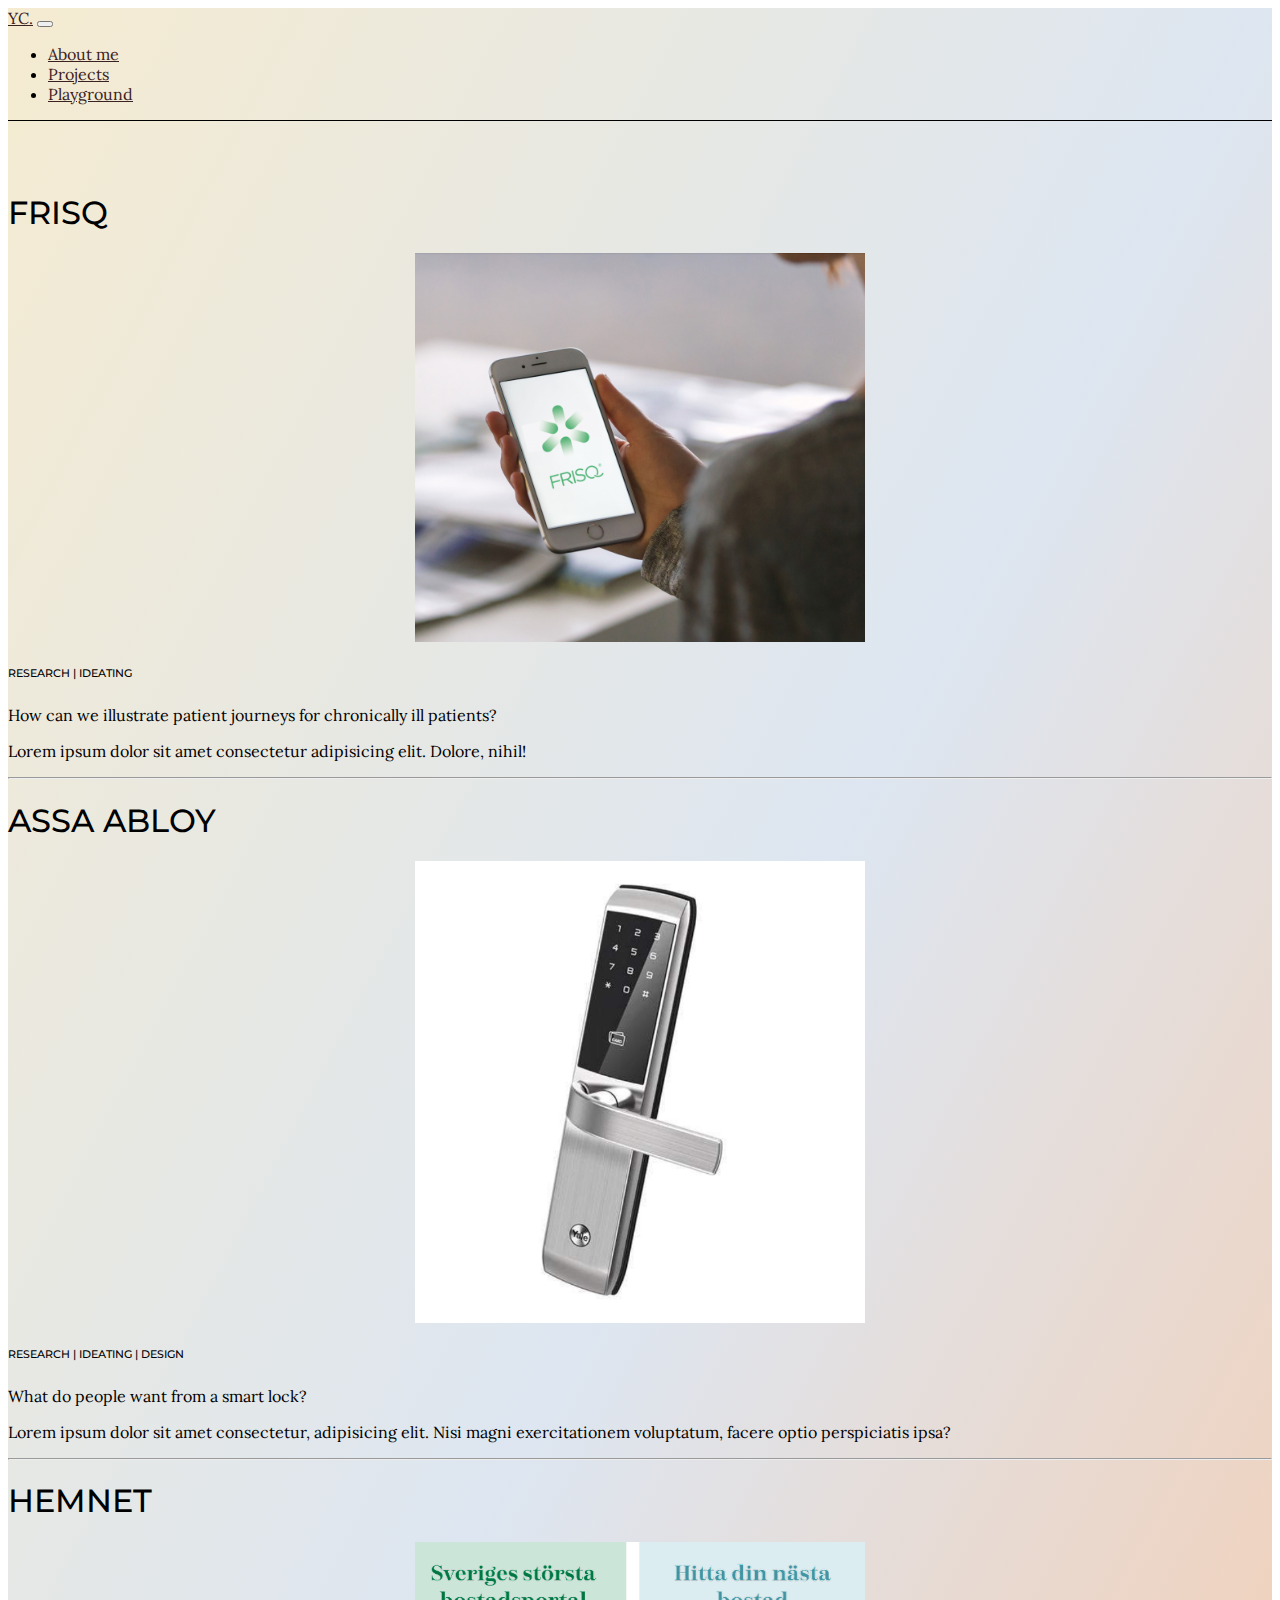
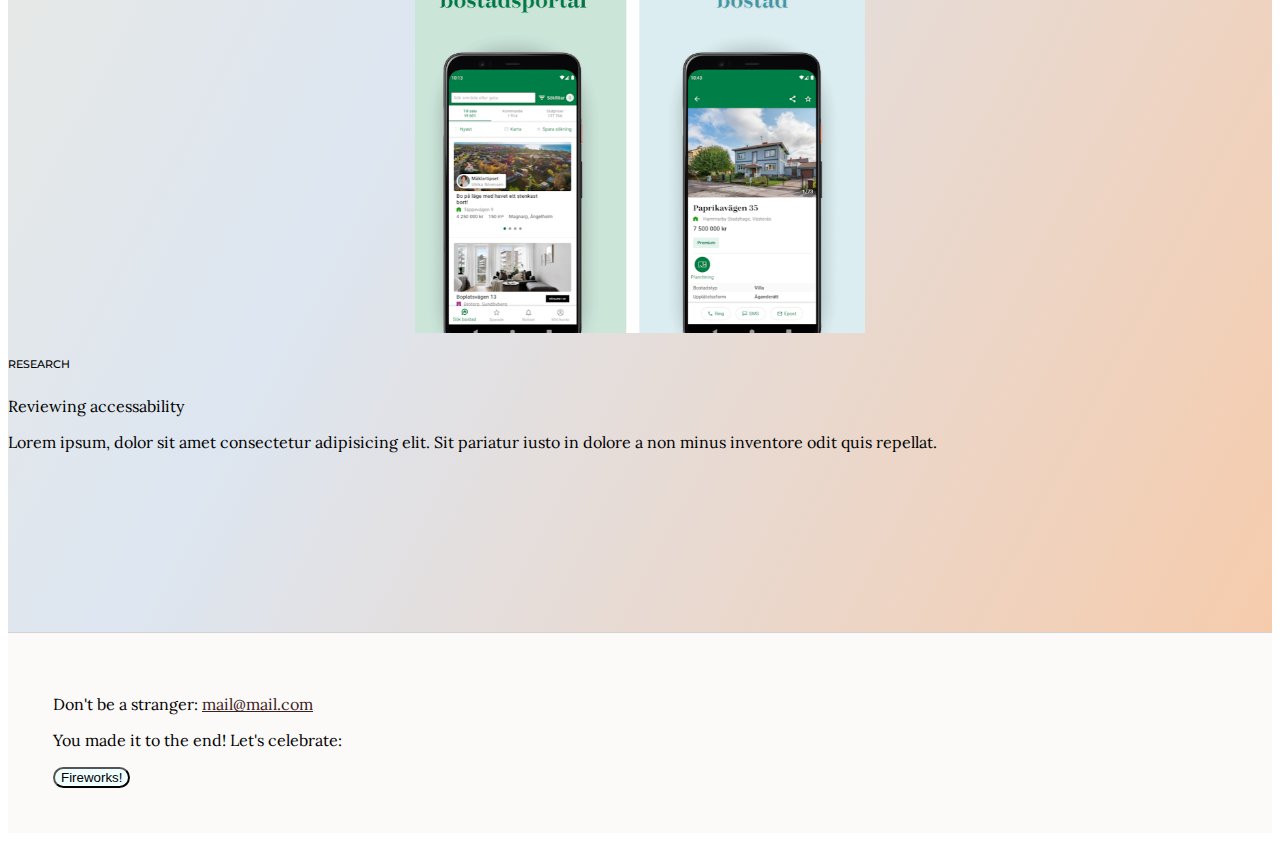
==== projects.html @ 49fa1f66 "init" ====
<!DOCTYPE html>
<html lang="en">

<head>
    <meta charset="UTF-8">
    <meta http-equiv="X-UA-Compatible" content="IE=edge">
    <meta name="viewport" content="width=, initial-scale=1.0">

    <link href="https://cdn.jsdelivr.net/npm/bootstrap@5.1.2/dist/css/bootstrap.min.css" rel="stylesheet"
        integrity="sha384-uWxY/CJNBR+1zjPWmfnSnVxwRheevXITnMqoEIeG1LJrdI0GlVs/9cVSyPYXdcSF" crossorigin="anonymous">
    <link href="stylesheet.css" rel="stylesheet">
    <link href="https://fonts.googleapis.com/css?family=Lora:400,700|Montserrat:300" rel="stylesheet">

    <title>Projects</title>
    <link rel="shortcut icon" type="image" href="Bilder/faviconYC.png" />


</head>

<body>


    <main class="gradientBg">
        <!--navigation-->
        <nav class="navbar sticky-top navbar-light">
            <div class="container-fluid">
                <a class="navbar-brand" href="index.html">YC.</a>
                <button class="navbar-toggler" type="button" data-bs-toggle="collapse"
                    data-bs-target="#navbarSupportedContent" aria-controls="navbarSupportedContent"
                    aria-expanded="false" aria-label="Toggle navigation">
                    <span class="navbar-toggler-icon"></span>
                </button>
                <div class="collapse navbar-collapse" id="navbarSupportedContent">
                    <ul class="navbar-nav ms-auto mb-2 mb-lg-0">
                        <li class="nav-item">
                            <a class="nav-link active" aria-current="page" href="about.html">About me</a>
                        </li>
                        <li class="nav-item">
                            <a class="nav-link" href="projects.html">Projects</a>
                        </li>
                        <li class="nav-item">
                            <a class="nav-link" href="#">Playground</a>
                        </li>
                </div>
            </div>
        </nav>



        <!--content-->
        <div id="hooray">

            <article class="container mb-5" id="firstCase">
                <h1 class="dispaly-3 text-center">Frisq</h1>
                <img src="Bilder/frisq.png" class="img-fluid centerImg mb-4" alt="Frisq app">
                <h6 class="text-center">Research | ideating </h6>
                <p class="lead text-center">How can we illustrate patient journeys for chronically ill patients?</p>
                <p class="textLeft">Lorem ipsum dolor sit amet consectetur adipisicing elit. Dolore, nihil!</p>

            </article>

            <hr />

            <article class="container mb-5" id="secondCase">
                <h1 class="display-3 text-center">Assa Abloy</h1>
                <img src="Bilder/AssaAbloy.png" class="img-fluid centerImg mb-4" alt="Yale Smartlock">
                <h6 class="text-center">Research | ideating | design</h6>
                <p class="lead text-center">What do people want from a smart lock?</p>
                <p class="textLeft">Lorem ipsum dolor sit amet consectetur, adipisicing elit.
                    Nisi magni exercitationem voluptatum, facere optio perspiciatis ipsa?</p>
            </article>

            <hr />

            <article class="container" id="thirdCase">
                <h1 class="display-3 text-center">Hemnet</h1>
                <img src="Bilder/Hemnet.png" class="img-fluid centerImg text-center mb-4" alt="Hemnet app">
                <h6 class="text-center">Research</h6>

                <p class="lead text-center">Reviewing accessability</p>
                <p class="textLeft">Lorem ipsum, dolor sit amet consectetur adipisicing elit.
                    Sit pariatur iusto in dolore a non minus inventore odit quis repellat. </p>
            </article>
        


        <!--footer-->
        <footer class="container-fluid text-center">
            <p>Don't be a stranger: <a href="#">mail@mail.com</a></p>
            <!-- fireworks DOM -->
            <p>You made it to the end! Let's celebrate:</p>
            <button type="button" class="buttonHooray p-2" id="yay" onclick="fireworks()">Fireworks!</button>



        </footer>
    </div>
    </main>


    <script src="script.js"></script>

    <script src="https://cdn.jsdelivr.net/npm/bootstrap@5.1.2/dist/js/bootstrap.bundle.min.js"
        integrity="sha384-kQtW33rZJAHjgefvhyyzcGF3C5TFyBQBA13V1RKPf4uH+bwyzQxZ6CmMZHmNBEfJ"
        crossorigin="anonymous"></script>


</body>

</html>





<!-- assa abloy card <div class="container">
    <div class="row">
        <div class="col-sm-12 text-center">
            <img src="Bilder/AssaAbloy.png" class="img-fluid" alt="Image">
        </div>
    </div>


    <div class="text-center mb-5">
        <h1 class="display-3">Assa Abloy</h1>
        <h6>Research | ideating | design</h6>

        <p class="lead">What do people want from a smart lock?</p>
        <p class="textLeft">Lorem ipsum dolor sit amet consectetur, adipisicing elit.
            Nisi magni exercitationem voluptatum, facere optio perspiciatis ipsa?</p>
        </a>
    </div>
</div>
</div>
---- stylesheet.css ----
/*purple: https://external-content.duckduckgo.com/iu/?u=https%3A%2F%2Fwallpaperaccess.com%2Ffull%2F2641047.gif&f=1&nofb=1   */ 
/*night: https://external-content.duckduckgo.com/iu/?u=http%3A%2F%2Fi.imgur.com%2FRnwnIzX.gif&f=1&nofb=1  */ 
/*city skyline: https://external-content.duckduckgo.com/iu/?u=https%3A%2F%2Flh6.googleusercontent.com%2Fproxy%2FqJ3nQvOwCXHsIdEi_LXACaBOK7dCd8YRojvGXR-1bZjfFfcZk8ohT95aLqhC9dW3GNAEy5X32I6L-UP4nFp9yj41BlnySQuEkGeaHlPjk1mn3hXhrStYwpe2yf7g3j8ik8G5fMBK_0rRa2iQvTqP0tk%3Ds0-d&f=1&nofb=1    */
/*blue/pink sky: https://external-content.duckduckgo.com/iu/?u=https%3A%2F%2Fimages-wixmp-ed30a86b8c4ca887773594c2.wixmp.com%2Ff%2Fc87d20d4-1cbe-42ae-b191-cc629a5b5a73%2Fdboq3yo-39e2d1f9-502e-489f-94ba-3f12cee5ffa1.gif%3Ftoken%3DeyJ0eXAiOiJKV1QiLCJhbGciOiJIUzI1NiJ9.[base64].1CSMTsa2L6Vqw4-WKZAWyCtv5GScUlXPeDJuDAjHsGg&f=1&nofb=1    */
/*blue slow shimmers: https://external-content.duckduckgo.com/iu/?u=https%3A%2F%2Fcdn.shopify.com%2Fs%2Ffiles%2F1%2F2554%2F4076%2Fproducts%2FPolydust_HD_GIF_2048x2048.gif%3Fv%3D1527378767&f=1&nofb=1    */
/*confetti: https://external-content.duckduckgo.com/iu/?u=https%3A%2F%2Fmedia2.giphy.com%2Fmedia%2Fjof1Ck9hcZIOlQyzDL%2Fsource.gif&f=1&nofb=1    */ 

header {
    background: linear-gradient(rgba(37, 37, 37, 0.1), rgba(212, 211, 211, 0.6)), url("Bilder/bgMain.webp");
    background-size: cover;
    background-color: (to bottom right, rgb(245, 235, 209) , rgb(221, 230, 241), rgb(248, 201, 166));    
}

body {
    font-family: 'Lora', serif;
}

.gradientBg {
    background-image: linear-gradient(to bottom right, rgb(245, 235, 209) , rgb(221, 230, 241), rgb(248, 201, 166));

}

h1, h2, h3, h4, h5, h6 {
    font-family: 'Montserrat', sans-serif;
    font-weight: 500;
    text-transform: uppercase;
}


h1 h2 {
    color: rgb(32, 3, 19);
}

a:hover {

    color: rgb(145, 43, 3);
}


nav {
    margin-bottom: 8vh;
    border-bottom: solid 1px;
}

a {
    color: rgb(59, 34, 34);
}

img {
    width: 50vh;
}

.centerImg {
    display: block;
    margin-left: auto;
    margin-right: auto;

}

.textLeft {
    text-align: left;

}

footer {
    padding: 5vh;
    margin-top: 20vh;
    border-top: solid 1px;
    border-color: lightgray;
    background-color: rgb(252, 250, 249);
   
}

.cardStyle {
    border-radius: 11px;
}

.buttonRound {
border-radius: 15px;

}

.buttonHooray {
background-color: azure;
    border-radius: 11px;
    position: relative;
    font-family: 'Segoe UI', Tahoma, Geneva, Verdana, sans-serif;
    cursor:pointer;
    
}

.buttonHooray:active {
    transform: translateY(4px);
  }

.buttonHooray:hover{
    color:white;
    background-image: linear-gradient(to right, 
      #E7484F,
      #E7484F 16.65%,
      #F68B1D 16.65%,
      #F68B1D 33.3%,
      #FCED00 33.3%,
      #FCED00 49.95%,
      #009E4F 49.95%,
      #009E4F 66.6%,
      #00AAC3 66.6%,
      #00AAC3 83.25%,
      #732982 83.25%,
      #732982 100%,
      #E7484F 100%
    
    );
    animation:slidebg 3s linear infinite;
}

@keyframes slidebg {
    to {
      background-position:20vw;
    }
  }
  
  .follow{
    margin-top: 40px;
  }
  
  .follow a{
    color: black;
    padding: 8px 16px;
    text-decoration: none;
  }
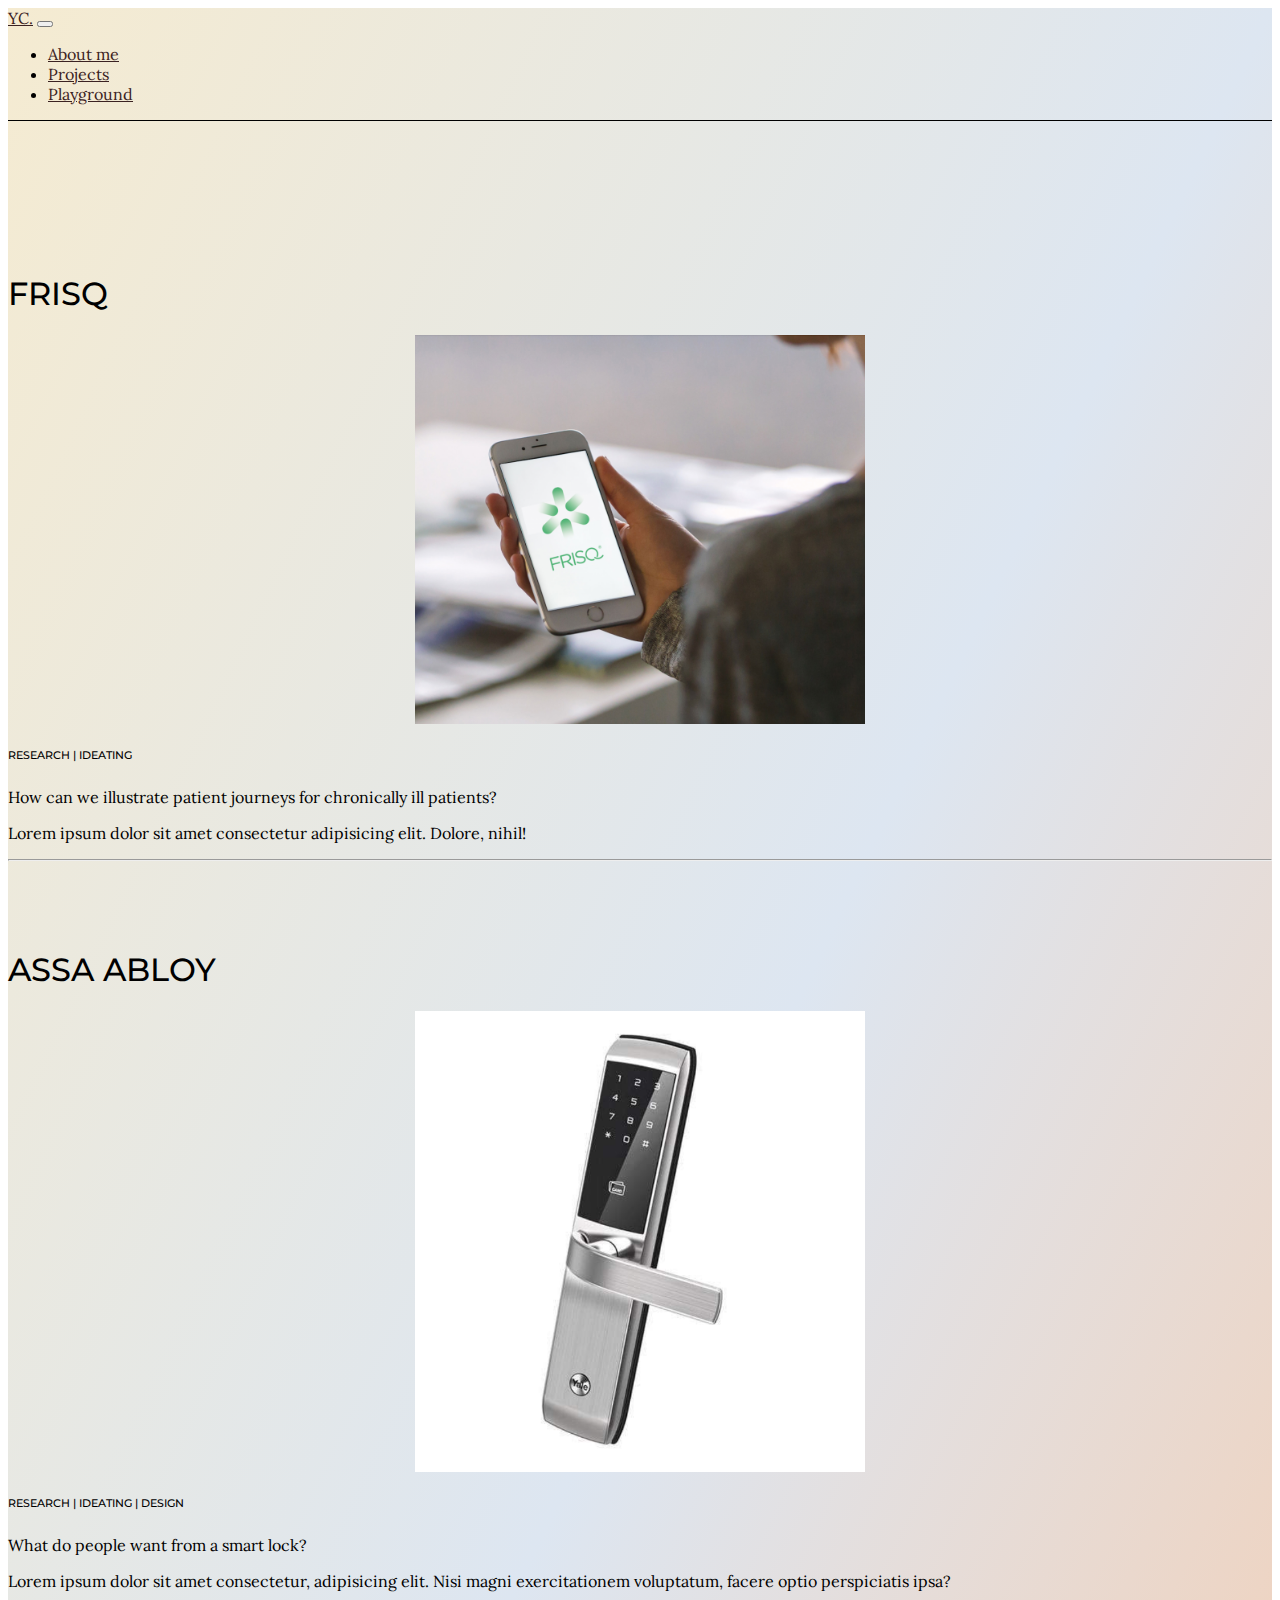
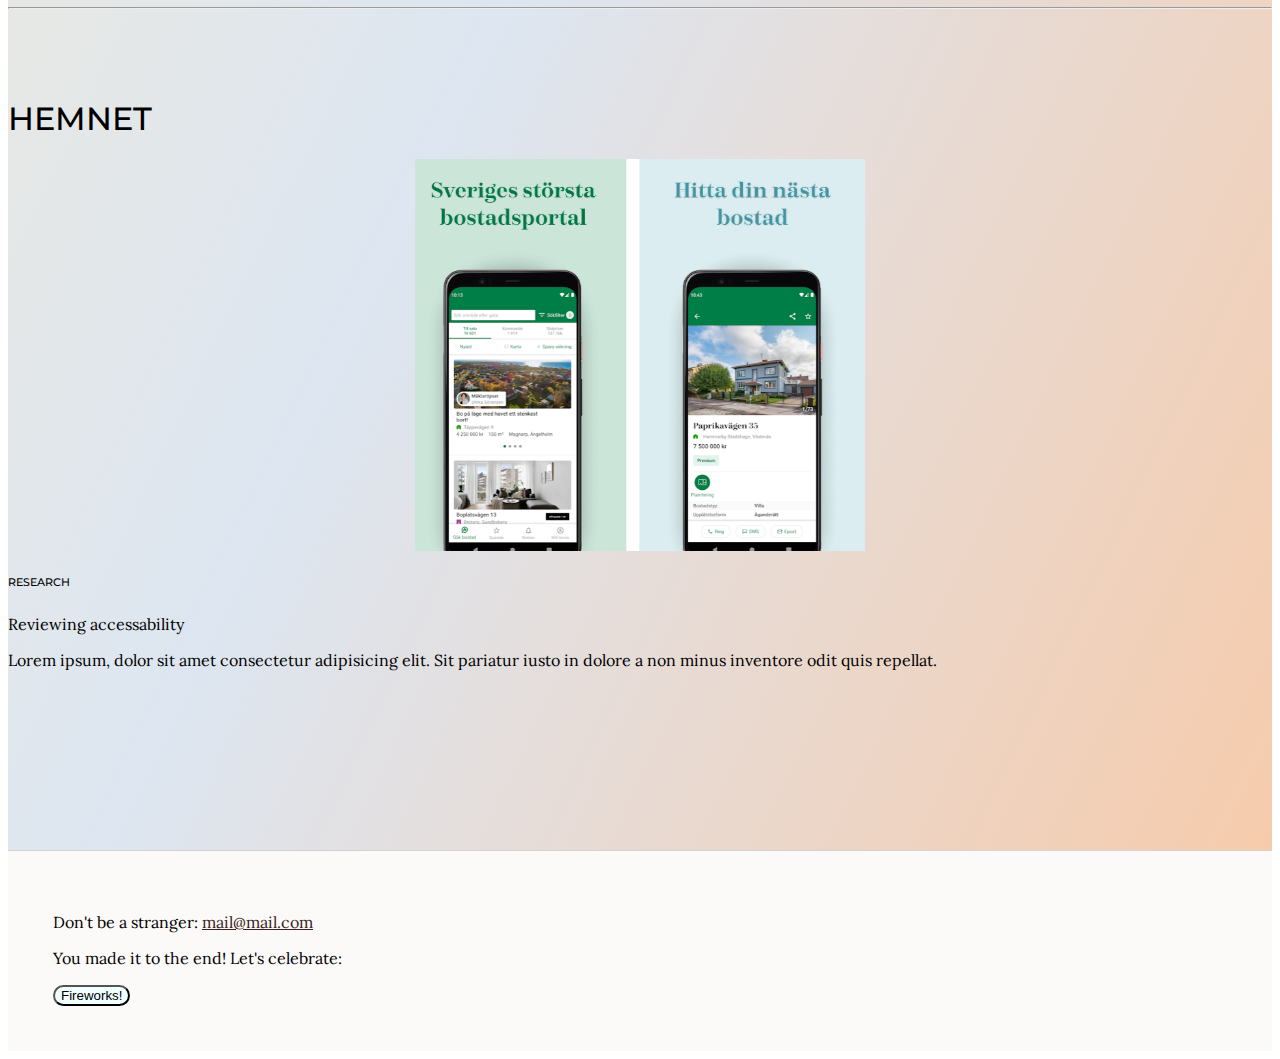
==== commit 6de6508c: "scrollspy position fix" ====
--- a/projects.html
+++ b/projects.html
@@ -33,10 +33,10 @@
                 <div class="collapse navbar-collapse" id="navbarSupportedContent">
                     <ul class="navbar-nav ms-auto mb-2 mb-lg-0">
                         <li class="nav-item">
-                            <a class="nav-link active" aria-current="page" href="about.html">About me</a>
+                            <a class="nav-link" aria-current="page" href="about.html">About me</a>
                         </li>
                         <li class="nav-item">
-                            <a class="nav-link" href="projects.html">Projects</a>
+                            <a class="nav-link active" href="projects.html">Projects</a>
                         </li>
                         <li class="nav-item">
                             <a class="nav-link" href="#">Playground</a>
@@ -49,9 +49,9 @@
 
         <!--content-->
         <div id="hooray">
-
-            <article class="container mb-5" id="firstCase">
-                <h1 class="dispaly-3 text-center">Frisq</h1>
+            
+            <article class="container mb-5" id="firstCase"><br><br><br>
+                <h1 class="display-3 text-center">Frisq</h1>
                 <img src="Bilder/frisq.png" class="img-fluid centerImg mb-4" alt="Frisq app">
                 <h6 class="text-center">Research | ideating </h6>
                 <p class="lead text-center">How can we illustrate patient journeys for chronically ill patients?</p>
@@ -61,7 +61,7 @@
 
             <hr />
 
-            <article class="container mb-5" id="secondCase">
+            <article class="container mb-5" id="secondCase"><br><br><br>
                 <h1 class="display-3 text-center">Assa Abloy</h1>
                 <img src="Bilder/AssaAbloy.png" class="img-fluid centerImg mb-4" alt="Yale Smartlock">
                 <h6 class="text-center">Research | ideating | design</h6>
@@ -72,7 +72,7 @@
 
             <hr />
 
-            <article class="container" id="thirdCase">
+            <article class="container" id="thirdCase"><br><br><br>
                 <h1 class="display-3 text-center">Hemnet</h1>
                 <img src="Bilder/Hemnet.png" class="img-fluid centerImg text-center mb-4" alt="Hemnet app">
                 <h6 class="text-center">Research</h6>
